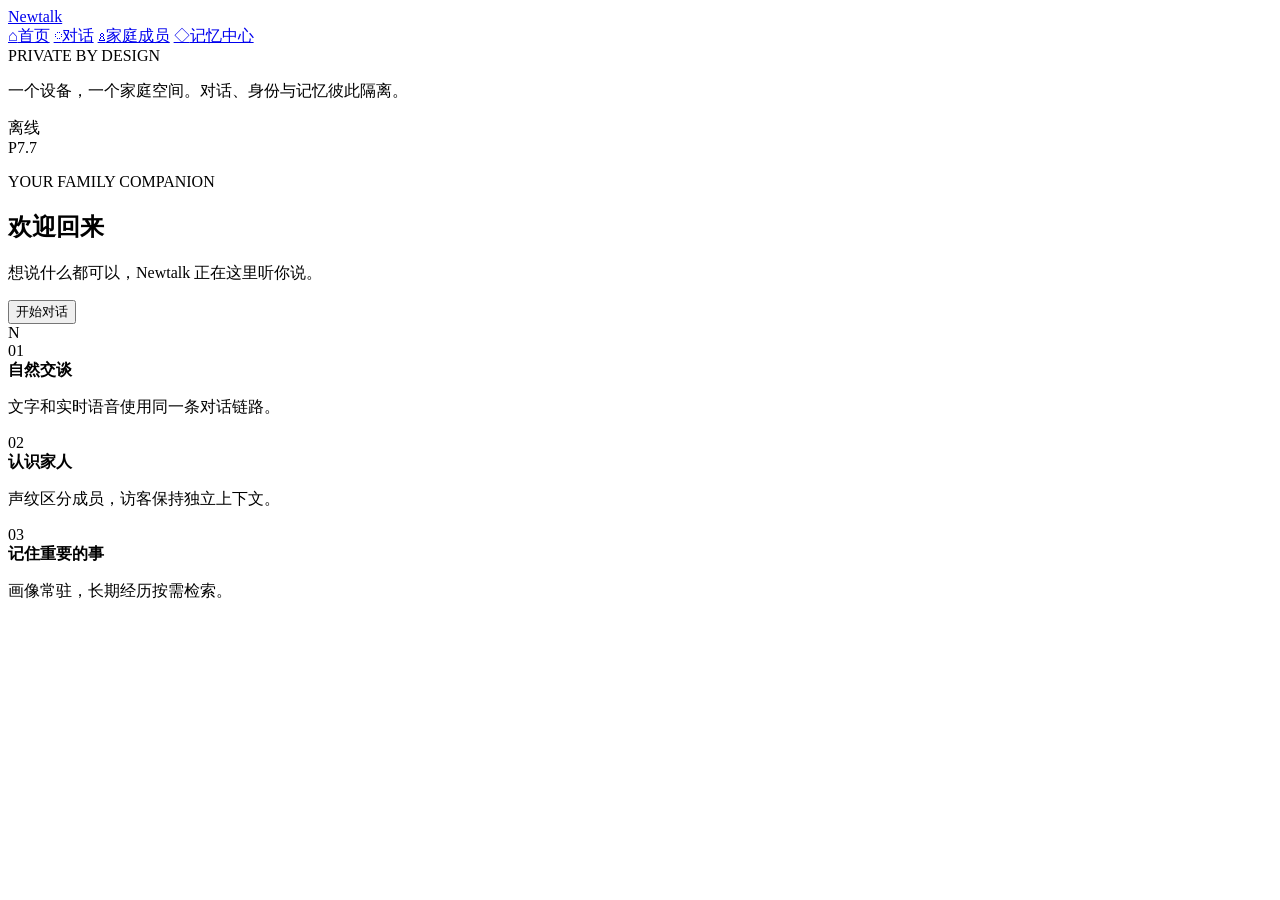
==== web/index.html @ e1926288 "feat: complete P7.8 web experience" ====
<!doctype html>
<html lang="zh-CN">
<head>
    <meta charset="utf-8">
    <meta name="viewport" content="width=device-width, initial-scale=1">
    <title>Newtalk · 家庭陪伴助手</title>
    <link rel="stylesheet" href="/styles.css?v=20261019.1">
</head>
<body>
    <div class="app-frame">
        <aside class="sidebar" aria-label="主要导航">
            <a class="brand" href="#home" aria-label="Newtalk 首页">
                <span class="brand-mark" aria-hidden="true"><i></i><i></i><i></i></span>
                <span>Newtalk</span>
            </a>
            <nav class="primary-nav">
                <a class="nav-item active" href="#home" data-view-target="home"><span aria-hidden="true">⌂</span>首页</a>
                <a class="nav-item" href="#conversation" data-view-target="conversation"><span aria-hidden="true">◌</span>对话</a>
                <a class="nav-item" href="#family" data-view-target="family"><span aria-hidden="true">♙</span>家庭成员</a>
                <a class="nav-item" href="#memoryCenter" data-view-target="memory"><span aria-hidden="true">◇</span>记忆中心</a>
            </nav>
            <div class="sidebar-note">
                <span class="label">PRIVATE BY DESIGN</span>
                <p>一个设备，一个家庭空间。对话、身份与记忆彼此隔离。</p>
            </div>
            <div class="sidebar-footer">
                <div class="status" data-state="offline" id="connectionStatus">
                    <span class="status-dot"></span>
                    <span id="statusLabel">离线</span>
                </div>
                <span class="version">P7.7</span>
            </div>
        </aside>

        <main class="shell">
            <section class="view-section home-view is-active" id="home" data-view="home">
                <header class="masthead">
                    <div>
                        <p class="eyebrow">YOUR FAMILY COMPANION</p>
                        <h1 id="greetingTitle">欢迎回来</h1>
                        <p class="masthead-copy">想说什么都可以，Newtalk 正在这里听你说。</p>
                        <button type="button" class="button home-chat-button" data-view-target="conversation">开始对话</button>
                    </div>
                    <div class="companion-orbit" aria-hidden="true">
                        <span class="orbit-dot orbit-dot-one"></span>
                        <span class="orbit-dot orbit-dot-two"></span>
                        <span class="orbit-face">N</span>
                    </div>
                </header>

                <section class="home-overview" aria-label="Newtalk 功能概览">
                    <article>
                        <span class="overview-number">01</span>
                        <div><strong>自然交谈</strong><p>文字和实时语音使用同一条对话链路。</p></div>
                    </article>
                    <article>
                        <span class="overview-number">02</span>
                        <div><strong>认识家人</strong><p>声纹区分成员，访客保持独立上下文。</p></div>
                    </article>
                    <article>
                        <span class="overview-number">03</span>
                        <div><strong>记住重要的事</strong><p>画像常驻，长期经历按需检索。</p></div>
                    </article>
                </section>
            </section>

            <section class="conversation-section view-section" id="conversation" data-view="conversation" aria-labelledby="chatTitle" hidden>
                <div class="conversation-heading">
                    <div>
                        <span class="label">LIVE CONVERSATION</span>
                        <h2>现在，聊一会儿。</h2>
                    </div>
                    <div class="runtime-badges">
                        <span class="model-badge">LLM STREAM</span>
                        <span class="mic-badge" data-state="idle" id="micStatus">麦克风待命</span>
                        <span class="audio-badge" data-state="idle" id="audioStatus">音频待命</span>
                    </div>
                </div>

                <section class="chat-panel" aria-labelledby="chatTitle">
                    <header class="chat-header">
                        <div class="assistant-identity">
                            <span class="assistant-avatar">N</span>
                            <div><h3 id="chatTitle">Newtalk</h3><p>家庭陪伴助手 · 流式在线</p></div>
                        </div>
                        <div class="connection-actions">
                            <button type="button" class="icon-button" id="pingButton" disabled title="测试连接">↗</button>
                            <button type="button" class="button secondary compact" id="clearDialogueButton" disabled title="清除本轮全部短期对话，不影响画像和长期记忆">新对话</button>
                            <button type="button" class="button compact" id="connectionButton">连接</button>
                        </div>
                    </header>

                    <ol class="message-list" id="messageList" aria-live="polite"></ol>

                    <form class="composer" id="chatForm">
                        <label class="sr-only" for="messageInput">输入聊天内容</label>
                        <textarea
                            id="messageInput"
                            maxlength="4000"
                            placeholder="和 Newtalk 说点什么..."
                            rows="2"
                        ></textarea>
                        <div class="composer-footer">
                            <label class="speaker-selector" for="textSpeakerSelect">
                                <span>当前说话人</span>
                                <select id="textSpeakerSelect">
                                    <option value="">Guest（访客）</option>
                                </select>
                            </label>
                            <div class="composer-actions">
                                <button type="button" class="button secondary" id="micButton" disabled>开始说话</button>
                                <button type="button" class="button secondary" id="stopAudioButton" disabled>停止播放</button>
                                <button type="submit" class="button send-button" id="sendButton" disabled>发送</button>
                            </div>
                        </div>
                    </form>
                </section>

                <details class="developer-console">
                    <summary>连接与协议详情 <code id="endpoint">等待页面初始化</code></summary>
                    <ol class="event-log" id="eventLog" aria-live="polite"></ol>
                </details>
            </section>

        <section class="identity-panel management-panel view-section" id="family" data-view="family" aria-labelledby="familyTitle" hidden>
            <header class="panel-header section-heading">
                <div>
                    <span class="label">FAMILY IDENTITY</span>
                    <h3 id="familyTitle">家庭与成员</h3>
                    <p>管理这个设备所属的家庭成员，并为每位成员录入独立声纹。</p>
                </div>
                <div class="device-chip"><span>设备 ID</span><code id="deviceIdLabel">尚未绑定设备</code></div>
            </header>

            <div class="identity-loading" id="identityLoading">正在读取设备身份...</div>

            <div class="device-onboarding" id="deviceOnboarding" hidden>
                <div class="onboarding-card primary-card">
                    <span class="label">NEW FAMILY</span>
                    <h4>创建新的家庭空间</h4>
                    <p>第一次使用 Newtalk 时选择这里。服务器会签发设备凭据，并只展示一次家庭恢复码。</p>
                    <button type="button" class="button" id="createDeviceButton">创建家庭空间</button>
                </div>
                <form class="onboarding-card" id="recoveryForm">
                    <span class="label">RECOVER</span>
                    <h4>恢复已有家庭</h4>
                    <p>更换浏览器或清除数据后，使用之前保存的恢复码重新绑定。</p>
                    <label for="recoveryCodeInput">输入家庭恢复码</label>
                    <input id="recoveryCodeInput" autocomplete="off" placeholder="NT-XXXX-XXXX-XXXX-XXXX-XXXX-XXXX" required>
                    <button type="submit" class="button secondary">恢复绑定</button>
                </form>
            </div>

            <div class="device-workspace" id="deviceWorkspace" hidden>
                <div class="recovery-notice" id="recoveryNotice" hidden>
                    <div>
                        <span class="label">RECOVERY CODE / ONLY SHOWN NOW</span>
                        <strong id="recoveryCodeLabel"></strong>
                        <p>请离线保存。清除浏览器数据或更换浏览器后，需要它恢复这个家庭。</p>
                    </div>
                    <button type="button" class="button secondary" id="copyRecoveryButton">复制</button>
                </div>

                <div class="member-layout">
                    <div class="member-directory">
                        <div class="directory-heading">
                            <div>
                                <span class="label">DIRECTORY</span>
                                <h4>当前家庭成员</h4>
                                <p>声纹用于语音对话时自动确认说话人。</p>
                            </div>
                            <button type="button" class="text-button" id="rotateRecoveryButton">更换恢复码</button>
                        </div>
                        <ol class="member-list" id="memberList"></ol>
                    </div>

                    <form class="member-form" id="memberForm">
                        <span class="label">MEMBER PROFILE</span>
                        <h4 id="memberFormTitle">添加家庭成员</h4>
                        <p class="form-helper">成员资料只在当前家庭空间内使用。</p>
                        <label for="displayNameInput">姓名 *</label>
                        <input id="displayNameInput" maxlength="80" required>
                        <label for="nicknameInput">Newtalk 如何称呼</label>
                        <input id="nicknameInput" maxlength="80">
                        <label for="relationshipInput">家庭关系</label>
                        <input id="relationshipInput" maxlength="80" placeholder="例如：爸爸、女儿、朋友">
                        <label for="avatarInput">头像地址（可选）</label>
                        <input id="avatarInput" maxlength="500" inputmode="url">
                        <div class="member-form-actions">
                            <button type="submit" class="button" id="saveMemberButton">添加成员</button>
                            <button type="button" class="button secondary" id="cancelMemberButton" hidden>取消编辑</button>
                        </div>
                    </form>
                </div>
            </div>
            <p class="identity-feedback" id="identityFeedback" role="status"></p>
        </section>

        <section class="memory-panel view-section" id="memoryCenter" data-view="memory" aria-labelledby="memoryTitle" hidden>
            <header class="panel-header memory-header section-heading">
                <div>
                    <span class="label">MEMORY CENTER</span>
                    <h3 id="memoryTitle">画像与长期记忆</h3>
                    <p>查看 Newtalk 认识的成员信息，并纠正或删除长期记忆。</p>
                </div>
                <label class="memory-member-select" for="memoryMemberSelect">
                    <span>当前成员</span>
                    <select id="memoryMemberSelect"></select>
                </label>
            </header>

            <div class="memory-service-state" id="memoryServiceState" data-state="loading" role="status">
                <span class="service-state-dot"></span>
                <div><strong id="memoryServiceTitle">正在连接记忆服务</strong><p id="memoryServiceMessage">正在读取当前成员的画像和长期记忆。</p></div>
                <button type="button" class="text-button memory-retry-button" id="memoryRetryButton" hidden>重新连接</button>
            </div>

            <div class="memory-layout">
                <section class="profile-column" aria-labelledby="profileTitle">
                    <div class="memory-section-heading">
                        <div>
                            <span class="label">PROFILE / ALWAYS AVAILABLE</span>
                            <h4 id="profileTitle">稳定画像</h4>
                            <p>每轮对话都可使用的稳定信息。</p>
                        </div>
                        <button type="button" class="button secondary compact" id="addProfileFieldButton">添加字段</button>
                    </div>
                    <form class="profile-add-form" id="profileAddForm" hidden>
                        <strong>添加画像字段</strong>
                        <input id="profilePathInput" maxlength="240" placeholder="字段路径，例如：偏好.饮料" required>
                        <input id="profileValueInput" maxlength="2000" placeholder="字段内容" required>
                        <label><input type="checkbox" id="profileLockedInput"> 锁定，禁止后台自动更新</label>
                        <div class="inline-actions">
                            <button type="submit" class="button">保存字段</button>
                            <button type="button" class="button secondary" id="cancelProfileFieldButton">取消</button>
                        </div>
                    </form>
                    <div class="profile-list" id="profileList"></div>
                </section>

                <section class="memories-column" aria-labelledby="memoriesTitle">
                    <div class="memory-section-heading">
                        <div>
                            <span class="label">MEMOS / ON DEMAND</span>
                            <h4 id="memoriesTitle">历史记忆</h4>
                            <p>只有需要回忆过去时才会检索。</p>
                        </div>
                        <span class="memory-count" id="memoryCount">0 条</span>
                    </div>
                    <form class="memory-search" id="memorySearchForm">
                        <select id="memoryKindSelect" aria-label="记忆类型">
                            <option value="all">全部类型</option>
                            <option value="fact">事实</option>
                            <option value="preference">偏好</option>
                            <option value="event">经历</option>
                        </select>
                        <input id="memorySearchInput" maxlength="500" placeholder="搜索这个成员的长期记忆">
                        <button type="submit" class="button secondary">查询</button>
                    </form>
                    <div class="memory-list" id="memoryList"></div>
                    <div class="memory-pagination" id="memoryPagination" hidden>
                        <button type="button" class="text-button" id="memoryPreviousButton">上一页</button>
                        <span id="memoryPageLabel"></span>
                        <button type="button" class="text-button" id="memoryNextButton">下一页</button>
                    </div>
                </section>
            </div>
            <p class="memory-feedback" id="memoryFeedback" role="status"></p>
        </section>

        </main>
    </div>

    <script type="module" src="/app.js?v=20261019.2"></script>
</body>
</html>
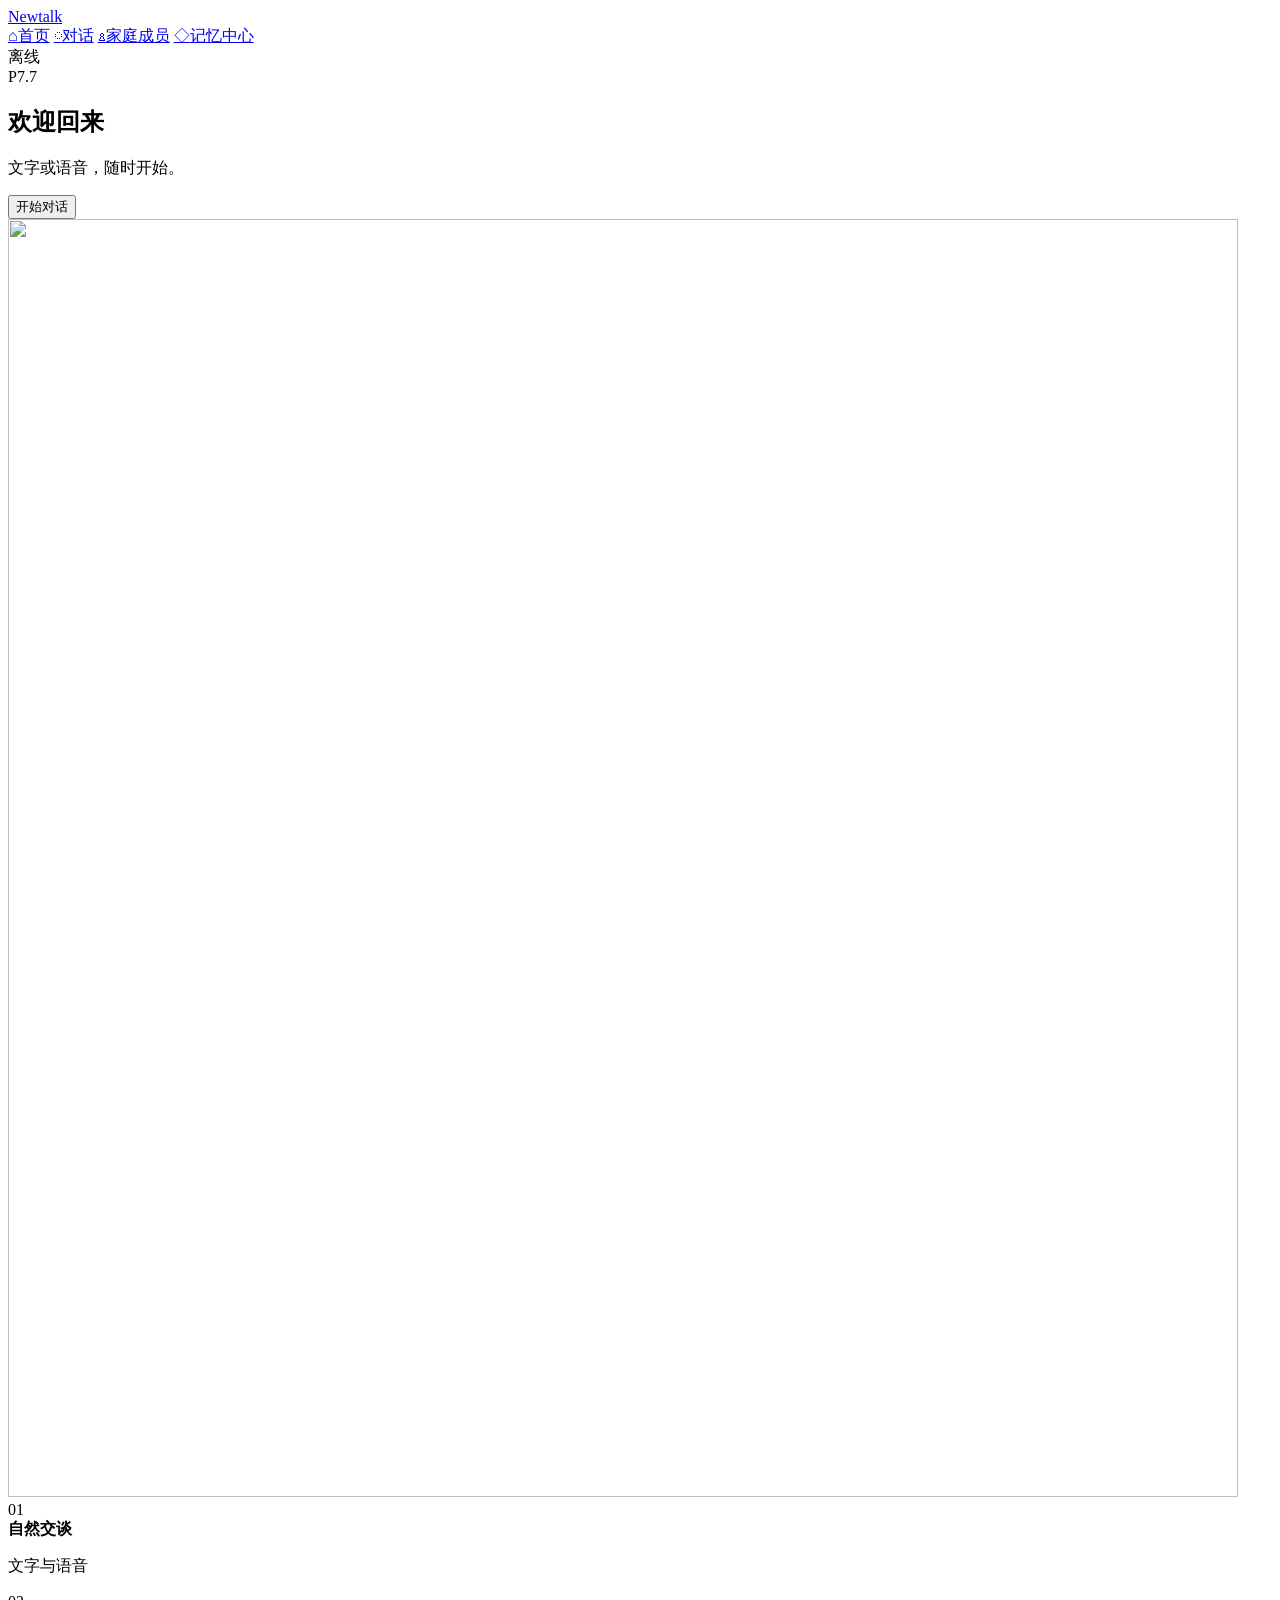
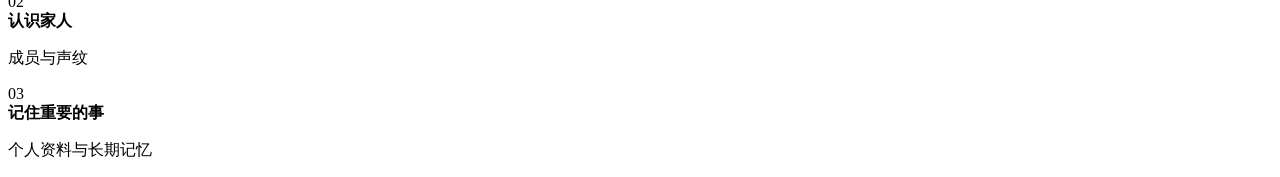
==== commit aa78fd3f: "refactor: harden realtime services and document architecture" ====
--- a/web/index.html
+++ b/web/index.html
@@ -4,7 +4,7 @@
     <meta charset="utf-8">
     <meta name="viewport" content="width=device-width, initial-scale=1">
     <title>Newtalk · 家庭陪伴助手</title>
-    <link rel="stylesheet" href="/styles.css?v=20261019.1">
+    <link rel="stylesheet" href="/styles.css?v=20261019.7">
 </head>
 <body>
     <div class="app-frame">
@@ -19,10 +19,6 @@
                 <a class="nav-item" href="#family" data-view-target="family"><span aria-hidden="true">♙</span>家庭成员</a>
                 <a class="nav-item" href="#memoryCenter" data-view-target="memory"><span aria-hidden="true">◇</span>记忆中心</a>
             </nav>
-            <div class="sidebar-note">
-                <span class="label">PRIVATE BY DESIGN</span>
-                <p>一个设备，一个家庭空间。对话、身份与记忆彼此隔离。</p>
-            </div>
             <div class="sidebar-footer">
                 <div class="status" data-state="offline" id="connectionStatus">
                     <span class="status-dot"></span>
@@ -36,30 +32,27 @@
             <section class="view-section home-view is-active" id="home" data-view="home">
                 <header class="masthead">
                     <div>
-                        <p class="eyebrow">YOUR FAMILY COMPANION</p>
                         <h1 id="greetingTitle">欢迎回来</h1>
-                        <p class="masthead-copy">想说什么都可以，Newtalk 正在这里听你说。</p>
+                        <p class="masthead-copy">文字或语音，随时开始。</p>
                         <button type="button" class="button home-chat-button" data-view-target="conversation">开始对话</button>
                     </div>
-                    <div class="companion-orbit" aria-hidden="true">
-                        <span class="orbit-dot orbit-dot-one"></span>
-                        <span class="orbit-dot orbit-dot-two"></span>
-                        <span class="orbit-face">N</span>
+                    <div class="home-mascot" aria-hidden="true">
+                        <img src="/assets/newtalk-pixel-mascot.png" alt="" width="1230" height="1278" decoding="async">
                     </div>
                 </header>
 
                 <section class="home-overview" aria-label="Newtalk 功能概览">
                     <article>
                         <span class="overview-number">01</span>
-                        <div><strong>自然交谈</strong><p>文字和实时语音使用同一条对话链路。</p></div>
+                        <div><strong>自然交谈</strong><p>文字与语音</p></div>
                     </article>
                     <article>
                         <span class="overview-number">02</span>
-                        <div><strong>认识家人</strong><p>声纹区分成员，访客保持独立上下文。</p></div>
+                        <div><strong>认识家人</strong><p>成员与声纹</p></div>
                     </article>
                     <article>
                         <span class="overview-number">03</span>
-                        <div><strong>记住重要的事</strong><p>画像常驻，长期经历按需检索。</p></div>
+                        <div><strong>记住重要的事</strong><p>个人资料与长期记忆</p></div>
                     </article>
                 </section>
             </section>
@@ -67,8 +60,7 @@
             <section class="conversation-section view-section" id="conversation" data-view="conversation" aria-labelledby="chatTitle" hidden>
                 <div class="conversation-heading">
                     <div>
-                        <span class="label">LIVE CONVERSATION</span>
-                        <h2>现在，聊一会儿。</h2>
+                        <h2>对话</h2>
                     </div>
                     <div class="runtime-badges">
                         <span class="model-badge">LLM STREAM</span>
@@ -81,7 +73,7 @@
                     <header class="chat-header">
                         <div class="assistant-identity">
                             <span class="assistant-avatar">N</span>
-                            <div><h3 id="chatTitle">Newtalk</h3><p>家庭陪伴助手 · 流式在线</p></div>
+                            <div><h3 id="chatTitle">Newtalk</h3><p>在线状态以右侧提示为准</p></div>
                         </div>
                         <div class="connection-actions">
                             <button type="button" class="icon-button" id="pingButton" disabled title="测试连接">↗</button>
@@ -101,12 +93,12 @@
                             rows="2"
                         ></textarea>
                         <div class="composer-footer">
-                            <label class="speaker-selector" for="textSpeakerSelect">
-                                <span>当前说话人</span>
-                                <select id="textSpeakerSelect">
+                            <div class="speaker-selector">
+                                <span id="textSpeakerLabel">当前说话人</span>
+                                <select id="textSpeakerSelect" data-custom-select aria-labelledby="textSpeakerLabel">
                                     <option value="">Guest（访客）</option>
                                 </select>
-                            </label>
+                            </div>
                             <div class="composer-actions">
                                 <button type="button" class="button secondary" id="micButton" disabled>开始说话</button>
                                 <button type="button" class="button secondary" id="stopAudioButton" disabled>停止播放</button>
@@ -125,9 +117,7 @@
         <section class="identity-panel management-panel view-section" id="family" data-view="family" aria-labelledby="familyTitle" hidden>
             <header class="panel-header section-heading">
                 <div>
-                    <span class="label">FAMILY IDENTITY</span>
-                    <h3 id="familyTitle">家庭与成员</h3>
-                    <p>管理这个设备所属的家庭成员，并为每位成员录入独立声纹。</p>
+                    <h3 id="familyTitle">家庭成员</h3>
                 </div>
                 <div class="device-chip"><span>设备 ID</span><code id="deviceIdLabel">尚未绑定设备</code></div>
             </header>
@@ -136,15 +126,15 @@
 
             <div class="device-onboarding" id="deviceOnboarding" hidden>
                 <div class="onboarding-card primary-card">
-                    <span class="label">NEW FAMILY</span>
+                    <span class="label">新建</span>
                     <h4>创建新的家庭空间</h4>
-                    <p>第一次使用 Newtalk 时选择这里。服务器会签发设备凭据，并只展示一次家庭恢复码。</p>
+                    <p>首次使用时创建，并保存好恢复码。</p>
                     <button type="button" class="button" id="createDeviceButton">创建家庭空间</button>
                 </div>
                 <form class="onboarding-card" id="recoveryForm">
-                    <span class="label">RECOVER</span>
+                    <span class="label">恢复</span>
                     <h4>恢复已有家庭</h4>
-                    <p>更换浏览器或清除数据后，使用之前保存的恢复码重新绑定。</p>
+                    <p>使用已保存的恢复码重新绑定。</p>
                     <label for="recoveryCodeInput">输入家庭恢复码</label>
                     <input id="recoveryCodeInput" autocomplete="off" placeholder="NT-XXXX-XXXX-XXXX-XXXX-XXXX-XXXX" required>
                     <button type="submit" class="button secondary">恢复绑定</button>
@@ -154,7 +144,7 @@
             <div class="device-workspace" id="deviceWorkspace" hidden>
                 <div class="recovery-notice" id="recoveryNotice" hidden>
                     <div>
-                        <span class="label">RECOVERY CODE / ONLY SHOWN NOW</span>
+                        <span class="label">恢复码 · 仅显示一次</span>
                         <strong id="recoveryCodeLabel"></strong>
                         <p>请离线保存。清除浏览器数据或更换浏览器后，需要它恢复这个家庭。</p>
                     </div>
@@ -165,9 +155,8 @@
                     <div class="member-directory">
                         <div class="directory-heading">
                             <div>
-                                <span class="label">DIRECTORY</span>
                                 <h4>当前家庭成员</h4>
-                                <p>声纹用于语音对话时自动确认说话人。</p>
+                                <p>声纹用于语音对话时确认说话人。</p>
                             </div>
                             <button type="button" class="text-button" id="rotateRecoveryButton">更换恢复码</button>
                         </div>
@@ -175,9 +164,7 @@
                     </div>
 
                     <form class="member-form" id="memberForm">
-                        <span class="label">MEMBER PROFILE</span>
                         <h4 id="memberFormTitle">添加家庭成员</h4>
-                        <p class="form-helper">成员资料只在当前家庭空间内使用。</p>
                         <label for="displayNameInput">姓名 *</label>
                         <input id="displayNameInput" maxlength="80" required>
                         <label for="nicknameInput">Newtalk 如何称呼</label>
@@ -199,14 +186,12 @@
         <section class="memory-panel view-section" id="memoryCenter" data-view="memory" aria-labelledby="memoryTitle" hidden>
             <header class="panel-header memory-header section-heading">
                 <div>
-                    <span class="label">MEMORY CENTER</span>
-                    <h3 id="memoryTitle">画像与长期记忆</h3>
-                    <p>查看 Newtalk 认识的成员信息，并纠正或删除长期记忆。</p>
-                </div>
-                <label class="memory-member-select" for="memoryMemberSelect">
-                    <span>当前成员</span>
-                    <select id="memoryMemberSelect"></select>
-                </label>
+                    <h3 id="memoryTitle">记忆</h3>
+                </div>
+                <div class="memory-member-select">
+                    <span id="memoryMemberLabel">当前成员</span>
+                    <select id="memoryMemberSelect" data-custom-select aria-labelledby="memoryMemberLabel"></select>
+                </div>
             </header>
 
             <div class="memory-service-state" id="memoryServiceState" data-state="loading" role="status">
@@ -219,9 +204,7 @@
                 <section class="profile-column" aria-labelledby="profileTitle">
                     <div class="memory-section-heading">
                         <div>
-                            <span class="label">PROFILE / ALWAYS AVAILABLE</span>
-                            <h4 id="profileTitle">稳定画像</h4>
-                            <p>每轮对话都可使用的稳定信息。</p>
+                            <h4 id="profileTitle">个人资料</h4>
                         </div>
                         <button type="button" class="button secondary compact" id="addProfileFieldButton">添加字段</button>
                     </div>
@@ -241,14 +224,19 @@
                 <section class="memories-column" aria-labelledby="memoriesTitle">
                     <div class="memory-section-heading">
                         <div>
-                            <span class="label">MEMOS / ON DEMAND</span>
                             <h4 id="memoriesTitle">历史记忆</h4>
-                            <p>只有需要回忆过去时才会检索。</p>
-                        </div>
-                        <span class="memory-count" id="memoryCount">0 条</span>
+                        </div>
+                        <div class="memory-section-meta">
+                            <span class="memory-count" id="memoryCount">0 条</span>
+                            <div class="memory-pagination" id="memoryPagination">
+                                <button type="button" class="text-button" id="memoryPreviousButton" disabled>上一页</button>
+                                <span id="memoryPageLabel">第 1 / 1 页</span>
+                                <button type="button" class="text-button" id="memoryNextButton" disabled>下一页</button>
+                            </div>
+                        </div>
                     </div>
                     <form class="memory-search" id="memorySearchForm">
-                        <select id="memoryKindSelect" aria-label="记忆类型">
+                        <select id="memoryKindSelect" data-custom-select aria-label="记忆类型">
                             <option value="all">全部类型</option>
                             <option value="fact">事实</option>
                             <option value="preference">偏好</option>
@@ -258,11 +246,6 @@
                         <button type="submit" class="button secondary">查询</button>
                     </form>
                     <div class="memory-list" id="memoryList"></div>
-                    <div class="memory-pagination" id="memoryPagination" hidden>
-                        <button type="button" class="text-button" id="memoryPreviousButton">上一页</button>
-                        <span id="memoryPageLabel"></span>
-                        <button type="button" class="text-button" id="memoryNextButton">下一页</button>
-                    </div>
                 </section>
             </div>
             <p class="memory-feedback" id="memoryFeedback" role="status"></p>
@@ -271,6 +254,6 @@
         </main>
     </div>
 
-    <script type="module" src="/app.js?v=20261019.2"></script>
+    <script type="module" src="/app.js?v=20261019.6"></script>
 </body>
 </html>
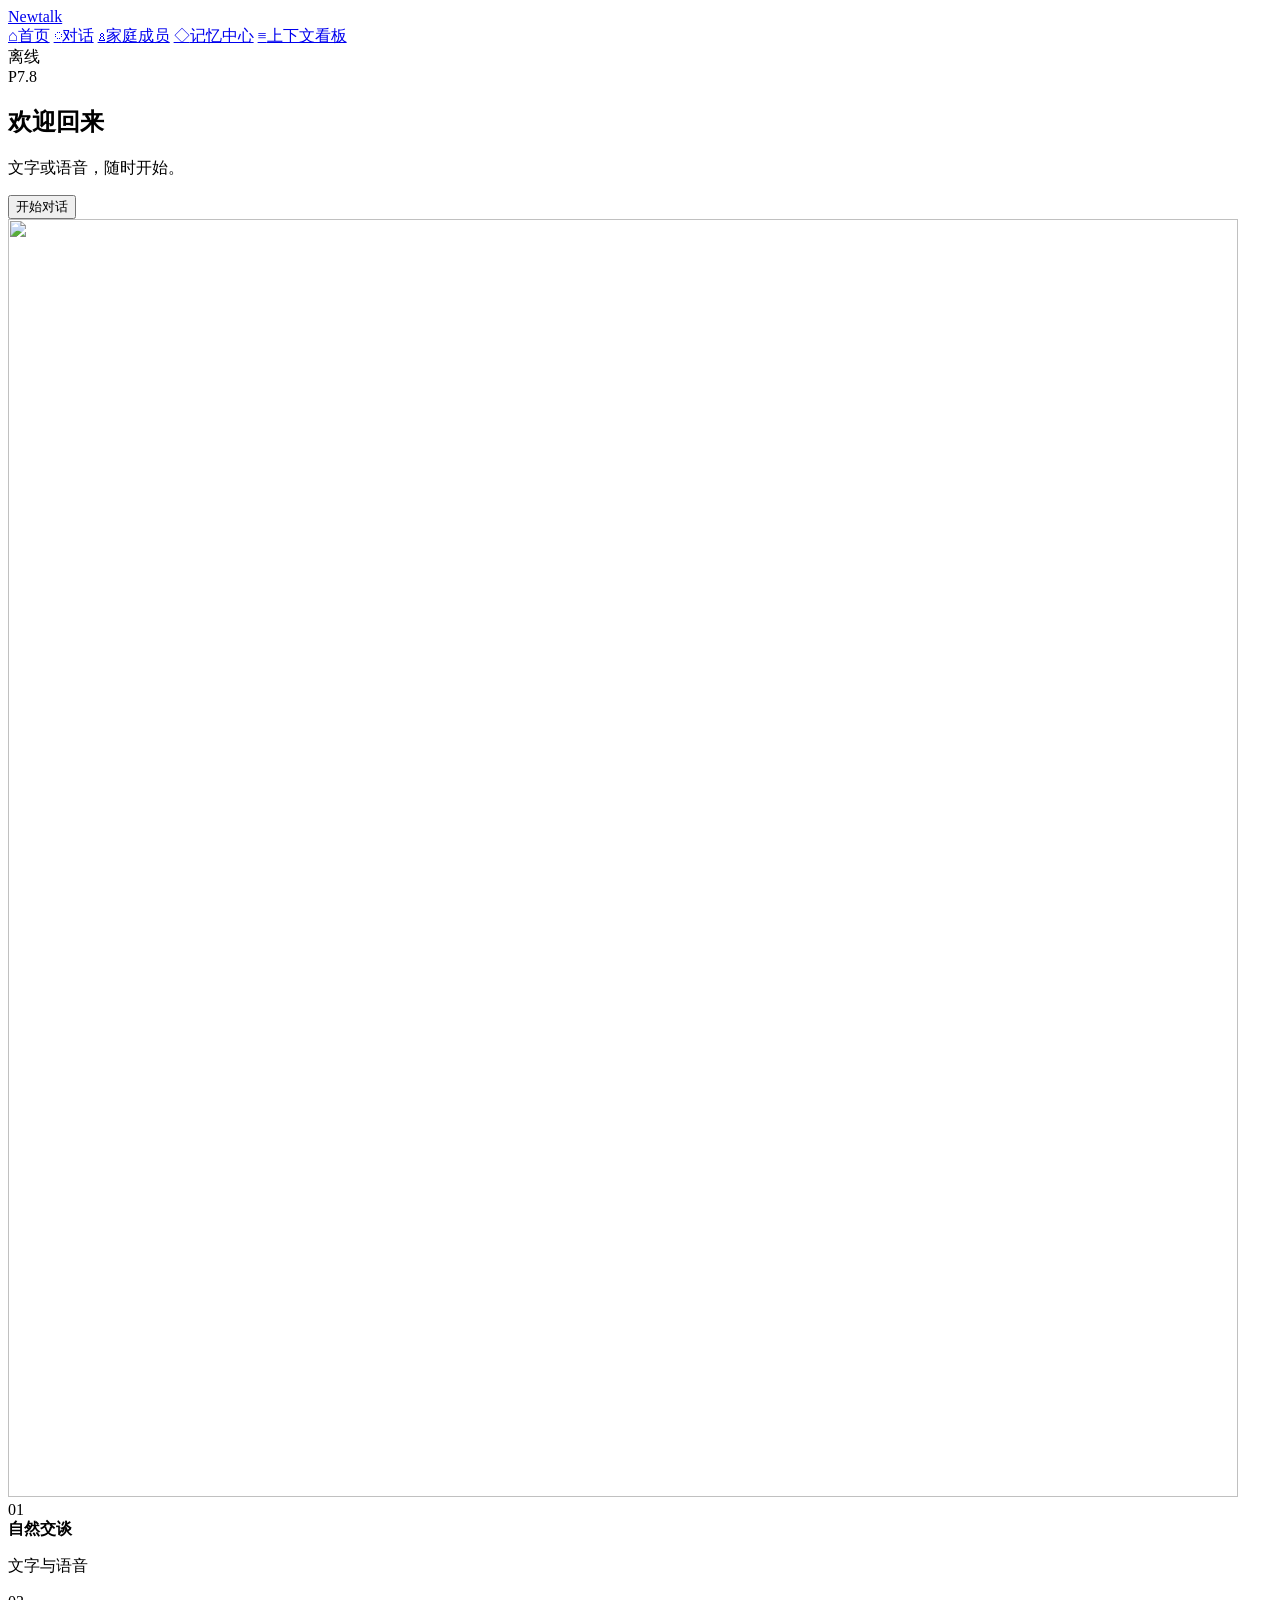
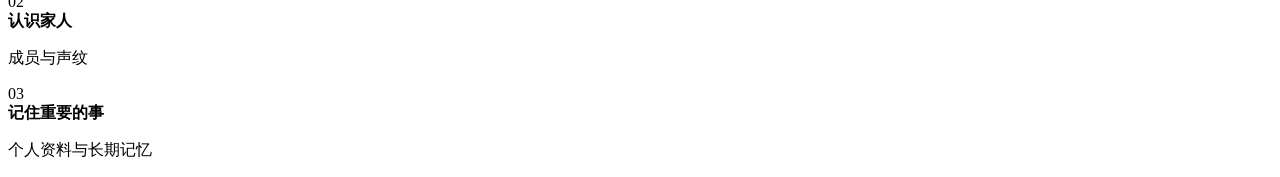
==== commit 0d80c51e: "feat: add context observability and harden background services" ====
--- a/web/index.html
+++ b/web/index.html
@@ -4,7 +4,8 @@
     <meta charset="utf-8">
     <meta name="viewport" content="width=device-width, initial-scale=1">
     <title>Newtalk · 家庭陪伴助手</title>
-    <link rel="stylesheet" href="/styles.css?v=20261019.7">
+    <link rel="stylesheet" href="/styles.css?v=20261023.2">
+    <link rel="stylesheet" href="/context-dashboard.css?v=20261023.1">
 </head>
 <body>
     <div class="app-frame">
@@ -18,13 +19,14 @@
                 <a class="nav-item" href="#conversation" data-view-target="conversation"><span aria-hidden="true">◌</span>对话</a>
                 <a class="nav-item" href="#family" data-view-target="family"><span aria-hidden="true">♙</span>家庭成员</a>
                 <a class="nav-item" href="#memoryCenter" data-view-target="memory"><span aria-hidden="true">◇</span>记忆中心</a>
+                <a class="nav-item" href="#context" data-view-target="context"><span aria-hidden="true">≡</span>上下文看板</a>
             </nav>
             <div class="sidebar-footer">
                 <div class="status" data-state="offline" id="connectionStatus">
                     <span class="status-dot"></span>
                     <span id="statusLabel">离线</span>
                 </div>
-                <span class="version">P7.7</span>
+                <span class="version">P7.8</span>
             </div>
         </aside>
 
@@ -62,10 +64,47 @@
                     <div>
                         <h2>对话</h2>
                     </div>
-                    <div class="runtime-badges">
-                        <span class="model-badge">LLM STREAM</span>
-                        <span class="mic-badge" data-state="idle" id="micStatus">麦克风待命</span>
-                        <span class="audio-badge" data-state="idle" id="audioStatus">音频待命</span>
+                    <div class="conversation-tools">
+                        <div class="runtime-badges">
+                            <span class="model-badge">LLM STREAM</span>
+                            <span class="mic-badge" data-state="idle" id="micStatus">麦克风待命</span>
+                            <span class="audio-badge" data-state="idle" id="audioStatus">音频待命</span>
+                        </div>
+                        <details class="voice-diagnostics">
+                            <summary>语音诊断</summary>
+                            <div class="voice-diagnostics-panel">
+                                <div class="voice-diagnostic-row">
+                                    <span>输入处理</span>
+                                    <strong id="voiceProcessingStatus">麦克风未开启</strong>
+                                </div>
+                                <div class="voice-diagnostic-row voice-level-row">
+                                    <span>输入音量</span>
+                                    <span class="voice-level-meter" id="voiceLevelMeter" role="meter" aria-label="麦克风输入音量" aria-valuemin="0" aria-valuemax="100" aria-valuenow="0">
+                                        <i id="voiceLevelBar"></i>
+                                    </span>
+                                    <strong id="voiceLevelText">待命</strong>
+                                </div>
+                                <div class="voice-diagnostic-row">
+                                    <span>语音边界</span>
+                                    <strong id="voiceVadStatus">等待麦克风</strong>
+                                </div>
+                                <div class="voice-diagnostic-row">
+                                    <span>识别结果</span>
+                                    <strong id="voiceRecognitionStatus">等待语音</strong>
+                                </div>
+                                <p>输入处理为浏览器报告状态，仅用于排查，不代表实际处理效果。</p>
+                                <hr>
+                                <p>保存聊天发送的音频（最多 10 秒），仅在本页内存保留。它包含静音，并非服务端 VAD 裁切后的单句声纹样本。刷新或清除后释放，下载的文件需自行删除。</p>
+                                <div class="diagnostic-recording-actions">
+                                    <button type="button" class="button secondary compact" id="diagnosticRecordStart">保存接下来 10 秒</button>
+                                    <button type="button" class="button secondary compact" id="diagnosticRecordStop" disabled>结束保存</button>
+                                    <button type="button" class="text-button" id="diagnosticRecordClear" disabled>清除录音</button>
+                                </div>
+                                <p id="diagnosticRecordingStatus" role="status">仅在手动开启后记录；未保存之前的音频。</p>
+                                <audio id="diagnosticRecordingPlayer" controls preload="none" style="width:100%;margin-top:10px" hidden></audio>
+                                <a id="diagnosticRecordingDownload" hidden>下载 WAV</a>
+                            </div>
+                        </details>
                     </div>
                 </div>
 
@@ -251,9 +290,34 @@
             <p class="memory-feedback" id="memoryFeedback" role="status"></p>
         </section>
 
+        <section class="view-section context-view" id="context" data-view="context" aria-labelledby="contextTitle" hidden>
+            <header class="context-header">
+                <div>
+                    <p class="eyebrow">CONTEXT OBSERVABILITY</p>
+                    <h2 id="contextTitle">这一轮，模型看到了什么</h2>
+                    <p class="context-caption">查看真实输入与提交结果，不推测模型内部思维。</p>
+                </div>
+                <div class="context-actions">
+                    <label><input type="checkbox" id="contextAutoRefresh" checked> 自动刷新</label>
+                    <button type="button" class="button secondary compact" id="contextRefreshButton">刷新记录</button>
+                </div>
+            </header>
+            <div class="context-notice" id="contextDashboardStatus" role="status" data-state="idle">进入看板后读取当前设备记录。</div>
+            <p class="context-privacy">敏感调试内容 · 仅当前设备、当前进程近期记录；重启、超时或容量淘汰后可能不完整。不保存到浏览器本地存储。</p>
+            <div class="context-layout">
+                <aside class="context-directory" aria-label="对话轮次">
+                    <label for="contextTurnFilter">最近轮次 <span id="contextTurnCount">0</span></label>
+                    <input id="contextTurnFilter" type="search" placeholder="按提问或 Turn ID 筛选" autocomplete="off">
+                    <ol id="contextTurnList" class="context-turn-list"></ol>
+                </aside>
+                <div id="contextTurnDetail" class="context-detail" aria-live="polite">
+                    <div class="context-empty"><strong>选择一轮对话</strong><p>可以从左侧选择，也可以在聊天回复上点击“查看上下文”。</p></div>
+                </div>
+            </div>
+        </section>
         </main>
     </div>
 
-    <script type="module" src="/app.js?v=20261019.6"></script>
+    <script type="module" src="/app.js?v=20261023.2"></script>
 </body>
 </html>
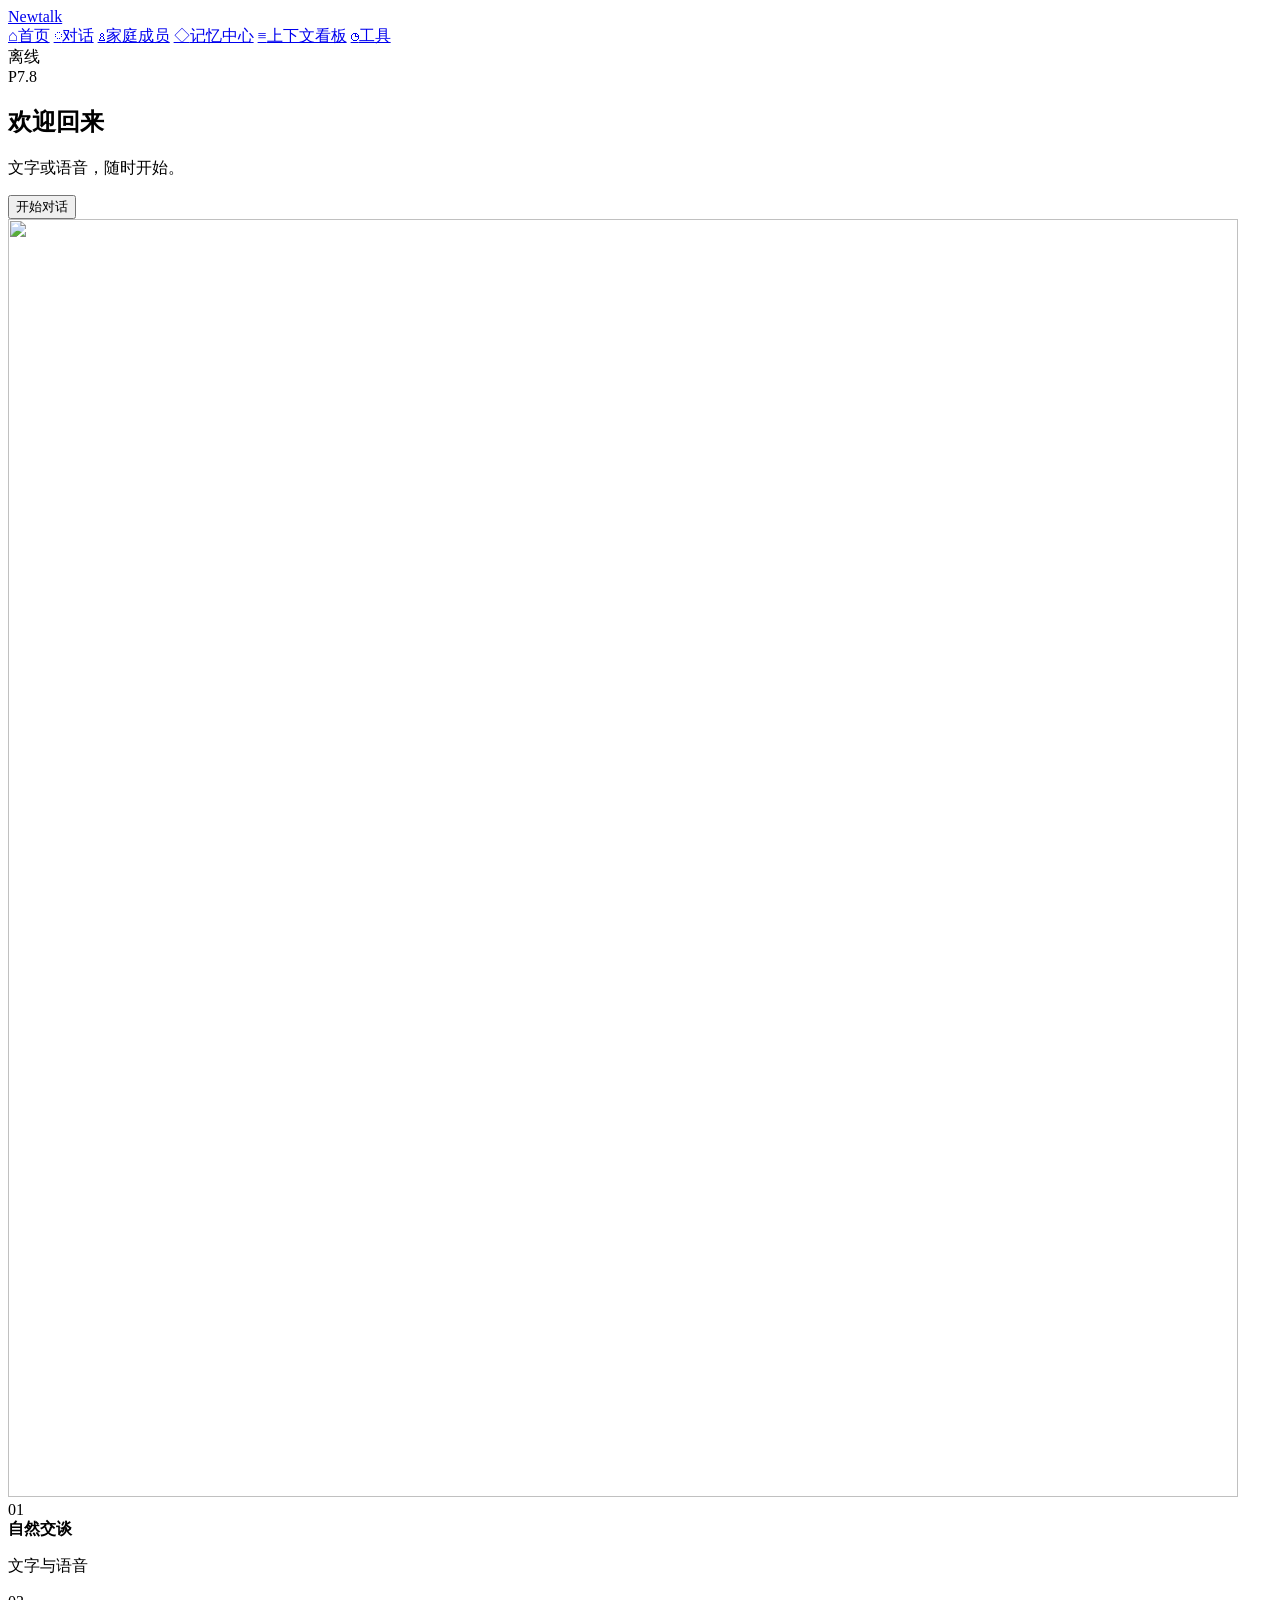
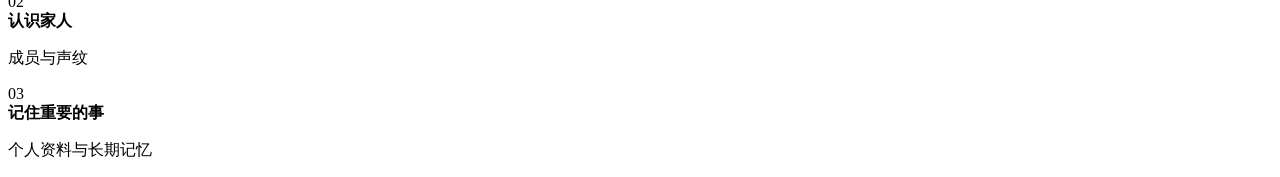
==== commit 5f173237: "feat: add companion tools and independent media playback" ====
--- a/web/index.html
+++ b/web/index.html
@@ -4,8 +4,10 @@
     <meta charset="utf-8">
     <meta name="viewport" content="width=device-width, initial-scale=1">
     <title>Newtalk · 家庭陪伴助手</title>
-    <link rel="stylesheet" href="/styles.css?v=20261023.2">
+    <link rel="stylesheet" href="/styles.css?v=20261025.1">
     <link rel="stylesheet" href="/context-dashboard.css?v=20261023.1">
+    <link rel="stylesheet" href="/reminders.css?v=20261025.1">
+    <link rel="stylesheet" href="/music.css?v=20261026.1">
 </head>
 <body>
     <div class="app-frame">
@@ -20,6 +22,7 @@
                 <a class="nav-item" href="#family" data-view-target="family"><span aria-hidden="true">♙</span>家庭成员</a>
                 <a class="nav-item" href="#memoryCenter" data-view-target="memory"><span aria-hidden="true">◇</span>记忆中心</a>
                 <a class="nav-item" href="#context" data-view-target="context"><span aria-hidden="true">≡</span>上下文看板</a>
+                <a class="nav-item" href="#tools" data-view-target="tools"><span aria-hidden="true">◷</span>工具</a>
             </nav>
             <div class="sidebar-footer">
                 <div class="status" data-state="offline" id="connectionStatus">
@@ -31,6 +34,20 @@
         </aside>
 
         <main class="shell">
+            <aside class="media-panel" id="mediaPanel" aria-label="音乐播放器" hidden>
+                <div class="media-info"><strong id="mediaTitle">音乐</strong><span id="mediaArtist"></span><span id="mediaStatus" role="status"></span></div>
+                <div class="media-actions">
+                    <button type="button" class="button secondary compact" data-music-action="pause" disabled>暂停音乐</button>
+                    <button type="button" class="button secondary compact" data-music-action="resume" disabled>继续播放</button>
+                    <button type="button" class="button secondary compact" data-music-action="stop" disabled>停止音乐</button>
+                    <label>音量<input id="musicVolume" type="range" min="0" max="1" step="0.05" value="1"></label>
+                </div>
+            </aside>
+            <aside class="reminder-banner" id="reminderBanner" role="status" hidden>
+                <strong id="reminderBannerText"></strong>
+                <button type="button" class="button secondary compact" id="stopReminderButton">停止提醒播放</button>
+                <button type="button" class="text-button" id="dismissReminderButton">收起</button>
+            </aside>
             <section class="view-section home-view is-active" id="home" data-view="home">
                 <header class="masthead">
                     <div>
@@ -124,6 +141,7 @@
                     <ol class="message-list" id="messageList" aria-live="polite"></ol>
 
                     <form class="composer" id="chatForm">
+                        <p id="deviceControlStatus" class="device-control-status" role="status" hidden></p>
                         <label class="sr-only" for="messageInput">输入聊天内容</label>
                         <textarea
                             id="messageInput"
@@ -290,6 +308,42 @@
             <p class="memory-feedback" id="memoryFeedback" role="status"></p>
         </section>
 
+        <section class="view-section" id="tools" data-view="tools" aria-labelledby="toolsTitle" hidden>
+            <header class="reminder-heading">
+                <div><h2 id="toolsTitle">工具</h2><p>日常的小事，交给提醒。</p></div>
+                <div class="inline-actions">
+                    <button type="button" class="button secondary compact" id="enableReminderAudio">启用提示音</button>
+                    <button type="button" class="button secondary compact" id="refreshRemindersButton">刷新提醒</button>
+                </div>
+            </header>
+            <p class="reminder-note">当前家庭空间共享 · 时间按北京时间 · 仅连接中的网页播报，关闭麦克风仍可接收。当前回复结束后优先播提醒，播报期间的新问题会在提醒播完后回复。</p>
+            <p id="reminderConnection" class="reminder-note">未连接 · 到点会记为错过</p>
+            <div class="reminder-layout">
+                <form id="reminderForm" class="reminder-form">
+                    <h3>一次性提醒</h3>
+                    <label for="reminderContent">提醒什么</label>
+                    <input id="reminderContent" maxlength="160" placeholder="例如：取快递" required>
+                    <label for="reminderDue">什么时候（北京时间）</label>
+                    <input id="reminderDue" type="datetime-local" required>
+                    <div class="inline-actions">
+                        <button type="submit" class="button" id="saveReminderButton">添加提醒</button>
+                        <button type="button" class="button secondary" id="cancelReminderEdit" hidden>取消编辑</button>
+                    </div>
+                </form>
+                <ol id="reminderList" class="reminder-list" aria-label="提醒列表"></ol>
+            </div>
+            <p id="reminderFeedback" role="status"></p>
+            <section class="music-demo" aria-labelledby="musicDemoTitle">
+                <h3 id="musicDemoTitle">音乐演示</h3>
+                <p>可以直接说“播放洛天依的歌曲”或指定歌手和歌名。聊天、提醒时会暂停音乐，之后可明确继续。</p>
+                <form id="musicForm" class="music-search">
+                    <label for="musicQuery" class="sr-only">歌手或歌名</label>
+                    <input id="musicQuery" maxlength="80" placeholder="输入歌手或歌名，例如：洛天依">
+                    <button type="submit" class="button" id="musicPlayButton" disabled>播放音乐</button>
+                </form>
+                <p id="musicFeedback" role="status">连接后读取音乐服务状态。</p>
+            </section>
+        </section>
         <section class="view-section context-view" id="context" data-view="context" aria-labelledby="contextTitle" hidden>
             <header class="context-header">
                 <div>
@@ -300,6 +354,7 @@
                 <div class="context-actions">
                     <label><input type="checkbox" id="contextAutoRefresh" checked> 自动刷新</label>
                     <button type="button" class="button secondary compact" id="contextRefreshButton">刷新记录</button>
+                    <button type="button" class="button secondary compact" id="contextLatencyExport">导出最近5轮时延</button>
                 </div>
             </header>
             <div class="context-notice" id="contextDashboardStatus" role="status" data-state="idle">进入看板后读取当前设备记录。</div>
@@ -318,6 +373,6 @@
         </main>
     </div>
 
-    <script type="module" src="/app.js?v=20261023.2"></script>
+    <script type="module" src="/app.js?v=20261026.4"></script>
 </body>
 </html>
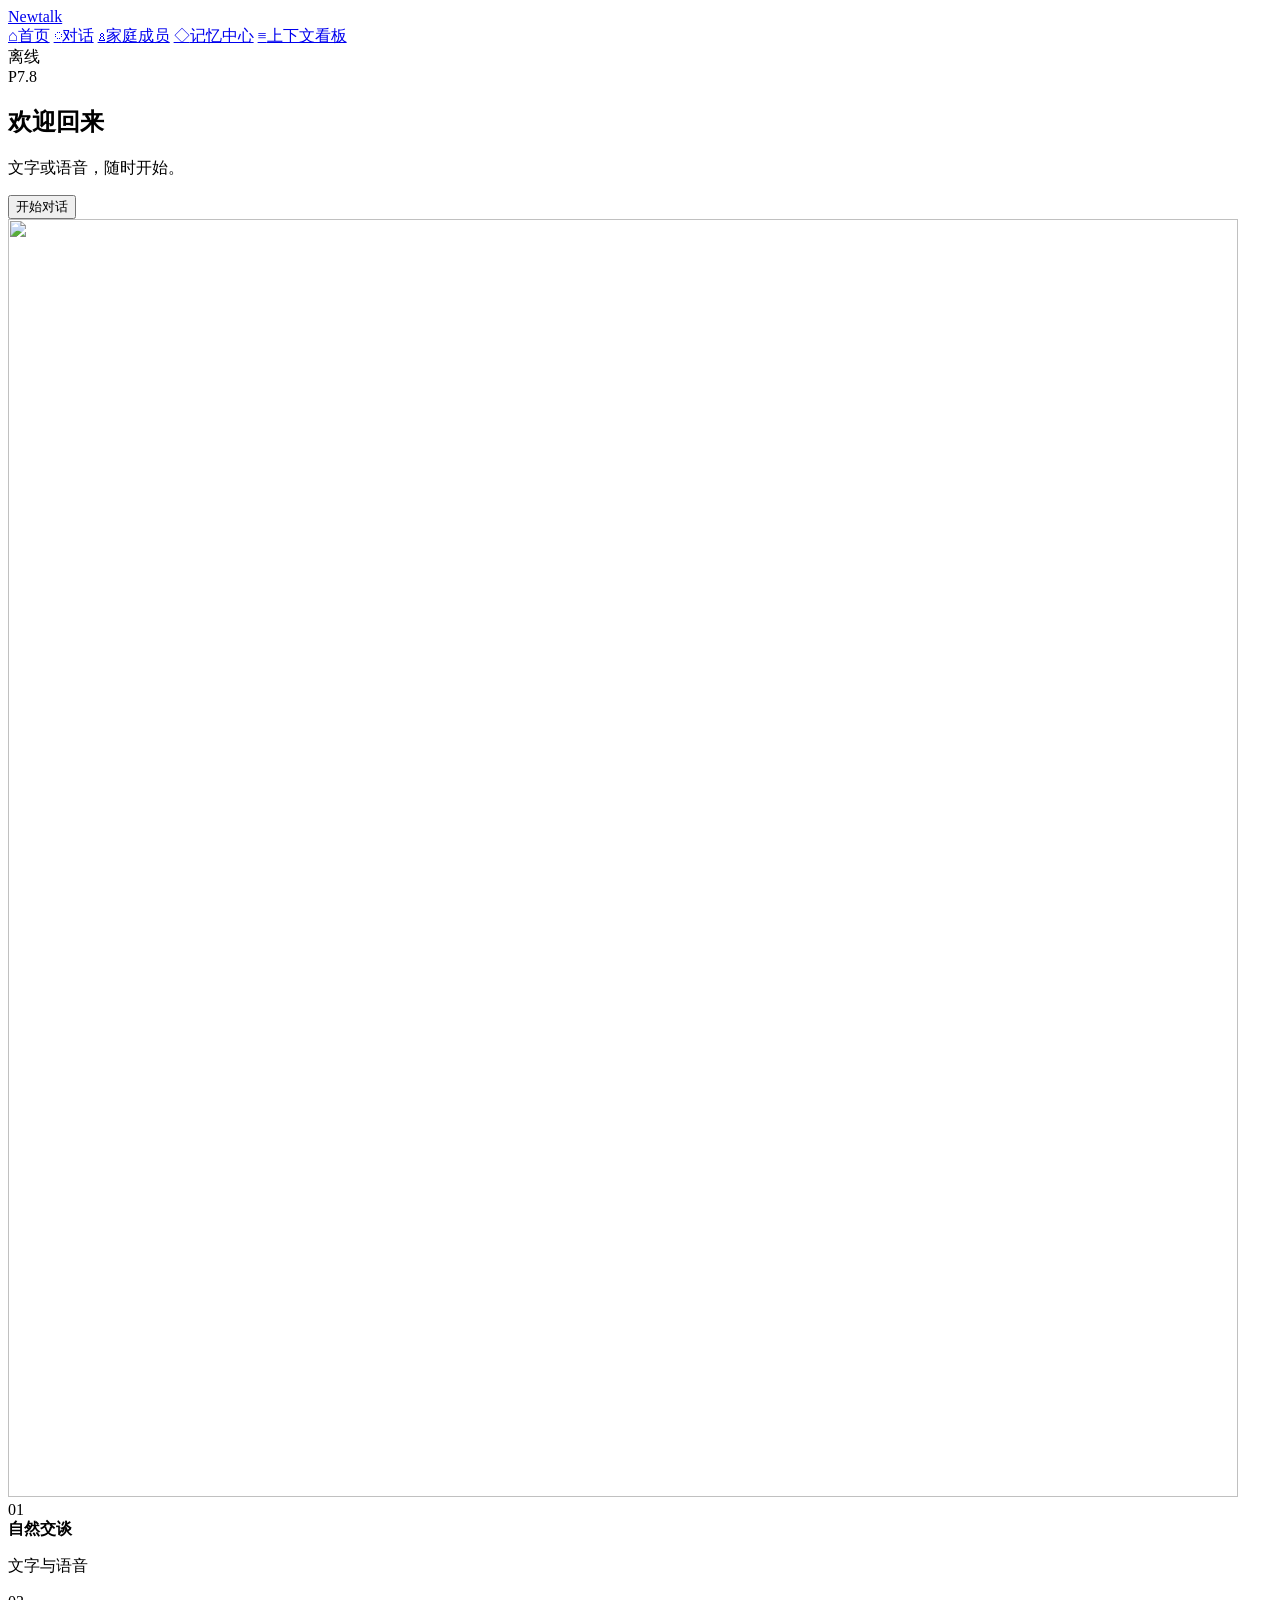
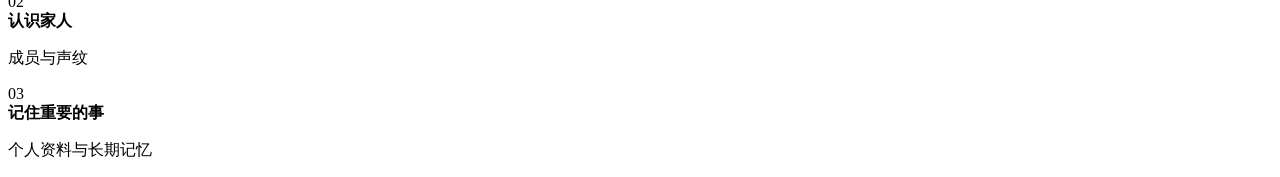
==== commit d6e5d7e3: "Merge pull request #23 from jitangfeibing/codex/context-observability-closeout feat: 上下文可靠保留、记忆检索与语音" ====
--- a/web/index.html
+++ b/web/index.html
@@ -4,10 +4,8 @@
     <meta charset="utf-8">
     <meta name="viewport" content="width=device-width, initial-scale=1">
     <title>Newtalk · 家庭陪伴助手</title>
-    <link rel="stylesheet" href="/styles.css?v=20261025.1">
+    <link rel="stylesheet" href="/styles.css?v=20261023.2">
     <link rel="stylesheet" href="/context-dashboard.css?v=20261023.1">
-    <link rel="stylesheet" href="/reminders.css?v=20261025.1">
-    <link rel="stylesheet" href="/music.css?v=20261026.1">
 </head>
 <body>
     <div class="app-frame">
@@ -22,7 +20,6 @@
                 <a class="nav-item" href="#family" data-view-target="family"><span aria-hidden="true">♙</span>家庭成员</a>
                 <a class="nav-item" href="#memoryCenter" data-view-target="memory"><span aria-hidden="true">◇</span>记忆中心</a>
                 <a class="nav-item" href="#context" data-view-target="context"><span aria-hidden="true">≡</span>上下文看板</a>
-                <a class="nav-item" href="#tools" data-view-target="tools"><span aria-hidden="true">◷</span>工具</a>
             </nav>
             <div class="sidebar-footer">
                 <div class="status" data-state="offline" id="connectionStatus">
@@ -34,20 +31,6 @@
         </aside>
 
         <main class="shell">
-            <aside class="media-panel" id="mediaPanel" aria-label="音乐播放器" hidden>
-                <div class="media-info"><strong id="mediaTitle">音乐</strong><span id="mediaArtist"></span><span id="mediaStatus" role="status"></span></div>
-                <div class="media-actions">
-                    <button type="button" class="button secondary compact" data-music-action="pause" disabled>暂停音乐</button>
-                    <button type="button" class="button secondary compact" data-music-action="resume" disabled>继续播放</button>
-                    <button type="button" class="button secondary compact" data-music-action="stop" disabled>停止音乐</button>
-                    <label>音量<input id="musicVolume" type="range" min="0" max="1" step="0.05" value="1"></label>
-                </div>
-            </aside>
-            <aside class="reminder-banner" id="reminderBanner" role="status" hidden>
-                <strong id="reminderBannerText"></strong>
-                <button type="button" class="button secondary compact" id="stopReminderButton">停止提醒播放</button>
-                <button type="button" class="text-button" id="dismissReminderButton">收起</button>
-            </aside>
             <section class="view-section home-view is-active" id="home" data-view="home">
                 <header class="masthead">
                     <div>
@@ -141,7 +124,6 @@
                     <ol class="message-list" id="messageList" aria-live="polite"></ol>
 
                     <form class="composer" id="chatForm">
-                        <p id="deviceControlStatus" class="device-control-status" role="status" hidden></p>
                         <label class="sr-only" for="messageInput">输入聊天内容</label>
                         <textarea
                             id="messageInput"
@@ -308,42 +290,6 @@
             <p class="memory-feedback" id="memoryFeedback" role="status"></p>
         </section>
 
-        <section class="view-section" id="tools" data-view="tools" aria-labelledby="toolsTitle" hidden>
-            <header class="reminder-heading">
-                <div><h2 id="toolsTitle">工具</h2><p>日常的小事，交给提醒。</p></div>
-                <div class="inline-actions">
-                    <button type="button" class="button secondary compact" id="enableReminderAudio">启用提示音</button>
-                    <button type="button" class="button secondary compact" id="refreshRemindersButton">刷新提醒</button>
-                </div>
-            </header>
-            <p class="reminder-note">当前家庭空间共享 · 时间按北京时间 · 仅连接中的网页播报，关闭麦克风仍可接收。当前回复结束后优先播提醒，播报期间的新问题会在提醒播完后回复。</p>
-            <p id="reminderConnection" class="reminder-note">未连接 · 到点会记为错过</p>
-            <div class="reminder-layout">
-                <form id="reminderForm" class="reminder-form">
-                    <h3>一次性提醒</h3>
-                    <label for="reminderContent">提醒什么</label>
-                    <input id="reminderContent" maxlength="160" placeholder="例如：取快递" required>
-                    <label for="reminderDue">什么时候（北京时间）</label>
-                    <input id="reminderDue" type="datetime-local" required>
-                    <div class="inline-actions">
-                        <button type="submit" class="button" id="saveReminderButton">添加提醒</button>
-                        <button type="button" class="button secondary" id="cancelReminderEdit" hidden>取消编辑</button>
-                    </div>
-                </form>
-                <ol id="reminderList" class="reminder-list" aria-label="提醒列表"></ol>
-            </div>
-            <p id="reminderFeedback" role="status"></p>
-            <section class="music-demo" aria-labelledby="musicDemoTitle">
-                <h3 id="musicDemoTitle">音乐演示</h3>
-                <p>可以直接说“播放洛天依的歌曲”或指定歌手和歌名。聊天、提醒时会暂停音乐，之后可明确继续。</p>
-                <form id="musicForm" class="music-search">
-                    <label for="musicQuery" class="sr-only">歌手或歌名</label>
-                    <input id="musicQuery" maxlength="80" placeholder="输入歌手或歌名，例如：洛天依">
-                    <button type="submit" class="button" id="musicPlayButton" disabled>播放音乐</button>
-                </form>
-                <p id="musicFeedback" role="status">连接后读取音乐服务状态。</p>
-            </section>
-        </section>
         <section class="view-section context-view" id="context" data-view="context" aria-labelledby="contextTitle" hidden>
             <header class="context-header">
                 <div>
@@ -373,6 +319,6 @@
         </main>
     </div>
 
-    <script type="module" src="/app.js?v=20261026.4"></script>
+    <script type="module" src="/app.js?v=20261025.1"></script>
 </body>
 </html>
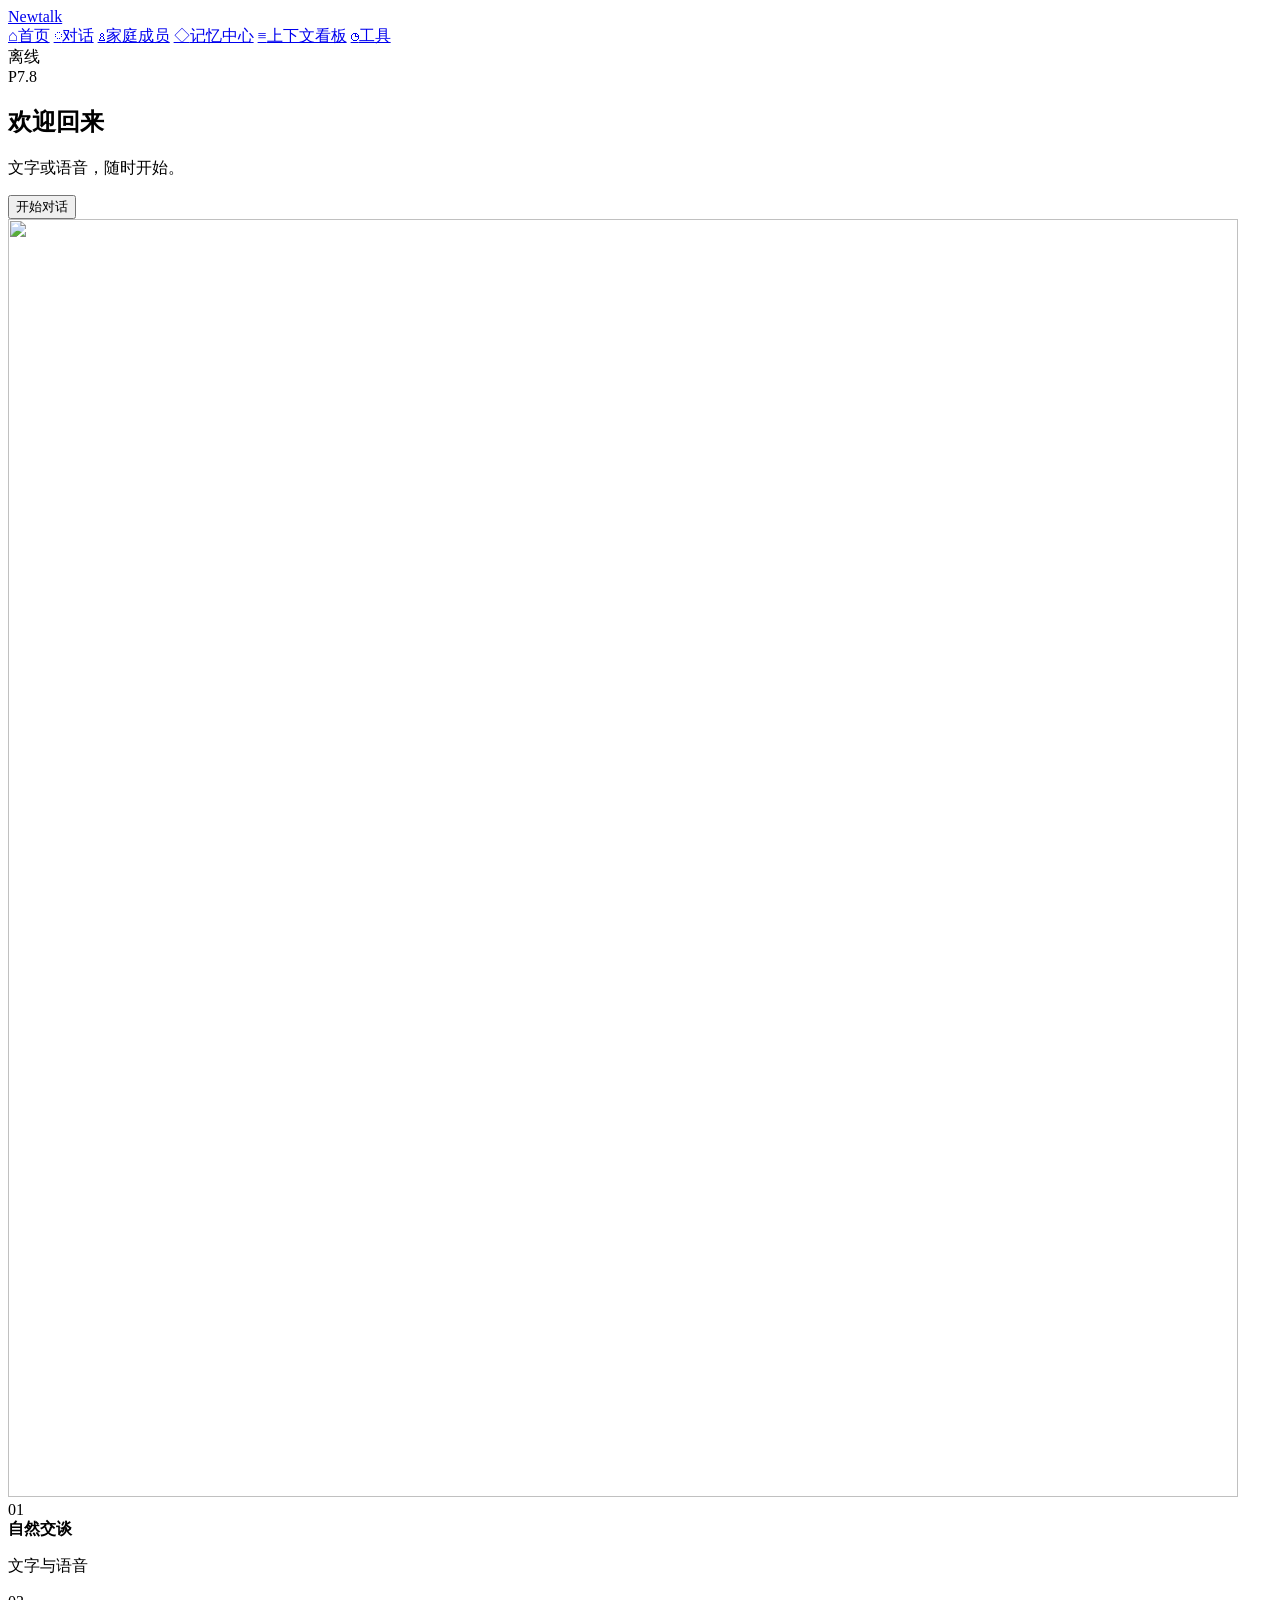
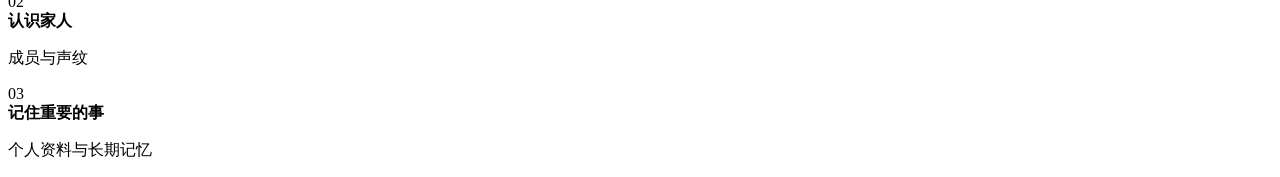
==== commit ec0b5fc8: "Merge pull request #24 from jitangfeibing/codex/companion-tools feat: 统一工具层、提醒与音乐听书播放交互" ====
--- a/web/index.html
+++ b/web/index.html
@@ -4,8 +4,10 @@
     <meta charset="utf-8">
     <meta name="viewport" content="width=device-width, initial-scale=1">
     <title>Newtalk · 家庭陪伴助手</title>
-    <link rel="stylesheet" href="/styles.css?v=20261023.2">
+    <link rel="stylesheet" href="/styles.css?v=20261025.1">
     <link rel="stylesheet" href="/context-dashboard.css?v=20261023.1">
+    <link rel="stylesheet" href="/reminders.css?v=20261025.1">
+    <link rel="stylesheet" href="/music.css?v=20261026.1">
 </head>
 <body>
     <div class="app-frame">
@@ -20,6 +22,7 @@
                 <a class="nav-item" href="#family" data-view-target="family"><span aria-hidden="true">♙</span>家庭成员</a>
                 <a class="nav-item" href="#memoryCenter" data-view-target="memory"><span aria-hidden="true">◇</span>记忆中心</a>
                 <a class="nav-item" href="#context" data-view-target="context"><span aria-hidden="true">≡</span>上下文看板</a>
+                <a class="nav-item" href="#tools" data-view-target="tools"><span aria-hidden="true">◷</span>工具</a>
             </nav>
             <div class="sidebar-footer">
                 <div class="status" data-state="offline" id="connectionStatus">
@@ -31,6 +34,20 @@
         </aside>
 
         <main class="shell">
+            <aside class="media-panel" id="mediaPanel" aria-label="音乐播放器" hidden>
+                <div class="media-info"><strong id="mediaTitle">音乐</strong><span id="mediaArtist"></span><span id="mediaStatus" role="status"></span></div>
+                <div class="media-actions">
+                    <button type="button" class="button secondary compact" data-music-action="pause" disabled>暂停音乐</button>
+                    <button type="button" class="button secondary compact" data-music-action="resume" disabled>继续播放</button>
+                    <button type="button" class="button secondary compact" data-music-action="stop" disabled>停止音乐</button>
+                    <label>音量<input id="musicVolume" type="range" min="0" max="1" step="0.05" value="1"></label>
+                </div>
+            </aside>
+            <aside class="reminder-banner" id="reminderBanner" role="status" hidden>
+                <strong id="reminderBannerText"></strong>
+                <button type="button" class="button secondary compact" id="stopReminderButton">停止提醒播放</button>
+                <button type="button" class="text-button" id="dismissReminderButton">收起</button>
+            </aside>
             <section class="view-section home-view is-active" id="home" data-view="home">
                 <header class="masthead">
                     <div>
@@ -124,6 +141,7 @@
                     <ol class="message-list" id="messageList" aria-live="polite"></ol>
 
                     <form class="composer" id="chatForm">
+                        <p id="deviceControlStatus" class="device-control-status" role="status" hidden></p>
                         <label class="sr-only" for="messageInput">输入聊天内容</label>
                         <textarea
                             id="messageInput"
@@ -290,6 +308,42 @@
             <p class="memory-feedback" id="memoryFeedback" role="status"></p>
         </section>
 
+        <section class="view-section" id="tools" data-view="tools" aria-labelledby="toolsTitle" hidden>
+            <header class="reminder-heading">
+                <div><h2 id="toolsTitle">工具</h2><p>日常的小事，交给提醒。</p></div>
+                <div class="inline-actions">
+                    <button type="button" class="button secondary compact" id="enableReminderAudio">启用提示音</button>
+                    <button type="button" class="button secondary compact" id="refreshRemindersButton">刷新提醒</button>
+                </div>
+            </header>
+            <p class="reminder-note">当前家庭空间共享 · 时间按北京时间 · 仅连接中的网页播报，关闭麦克风仍可接收。当前回复结束后优先播提醒，播报期间的新问题会在提醒播完后回复。</p>
+            <p id="reminderConnection" class="reminder-note">未连接 · 到点会记为错过</p>
+            <div class="reminder-layout">
+                <form id="reminderForm" class="reminder-form">
+                    <h3>一次性提醒</h3>
+                    <label for="reminderContent">提醒什么</label>
+                    <input id="reminderContent" maxlength="160" placeholder="例如：取快递" required>
+                    <label for="reminderDue">什么时候（北京时间）</label>
+                    <input id="reminderDue" type="datetime-local" required>
+                    <div class="inline-actions">
+                        <button type="submit" class="button" id="saveReminderButton">添加提醒</button>
+                        <button type="button" class="button secondary" id="cancelReminderEdit" hidden>取消编辑</button>
+                    </div>
+                </form>
+                <ol id="reminderList" class="reminder-list" aria-label="提醒列表"></ol>
+            </div>
+            <p id="reminderFeedback" role="status"></p>
+            <section class="music-demo" aria-labelledby="musicDemoTitle">
+                <h3 id="musicDemoTitle">音乐演示</h3>
+                <p>可以直接说“播放洛天依的歌曲”或指定歌手和歌名。聊天、提醒时会暂停音乐，之后可明确继续。</p>
+                <form id="musicForm" class="music-search">
+                    <label for="musicQuery" class="sr-only">歌手或歌名</label>
+                    <input id="musicQuery" maxlength="80" placeholder="输入歌手或歌名，例如：洛天依">
+                    <button type="submit" class="button" id="musicPlayButton" disabled>播放音乐</button>
+                </form>
+                <p id="musicFeedback" role="status">连接后读取音乐服务状态。</p>
+            </section>
+        </section>
         <section class="view-section context-view" id="context" data-view="context" aria-labelledby="contextTitle" hidden>
             <header class="context-header">
                 <div>
@@ -319,6 +373,6 @@
         </main>
     </div>
 
-    <script type="module" src="/app.js?v=20261025.1"></script>
+    <script type="module" src="/app.js?v=20261026.4"></script>
 </body>
 </html>
